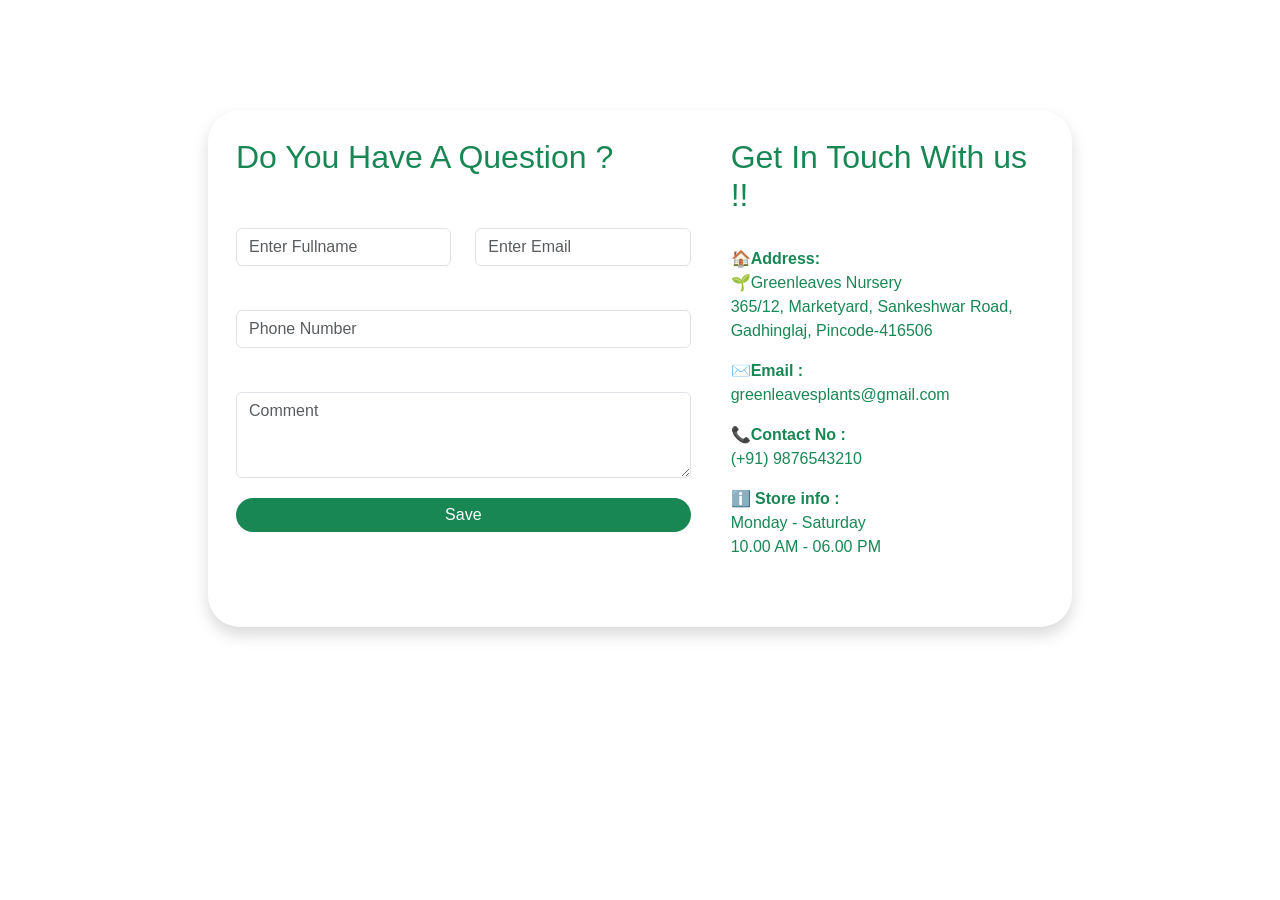
==== Contact-Page-UI/contact_page_1.html @ bb63b6bb "Add contact page UI files and enhance plant shop homepage layout" ====
<!DOCTYPE html>
<html lang="en">

<head>
    <meta charset="UTF-8">
    <meta name="viewport" content="width=device-width, initial-scale=1.0">
    <title>Contact Page UI</title>
    <link href="https://cdn.jsdelivr.net/npm/bootstrap@5.2.3/dist/css/bootstrap.min.css" rel="stylesheet">
    <script src="https://cdn.jsdelivr.net/npm/bootstrap@5.2.3/dist/js/bootstrap.bundle.min.js"></script>
</head>

<body>
    <div class="container" style="align-items: center;
    padding: 80px 150px; margin-top: 30px;">
        <div class="row p-2 shadow rounded-5">
            <div class="col-7 text-success" style="padding: 10px;  font-family: Arial, Helvetica, sans-serif;">
                <div style="padding: 10px;">
                    <h2>Do You Have A Question ?</h2>
                </div>
                <br>
                <div class="row" style="padding: 10px;">
                    <div class="col-6 ">
                        <input type="text" class="form-control" placeholder="Enter Fullname">
                    </div>
                    <div class="col-6">
                        <input type="email" class="form-control" placeholder="Enter Email">
                    </div>
                </div>
                <br>
                <div style="padding: 10px;">
                    <input type="number" class="form-control" placeholder="Phone Number">
                </div>
                <br>
                <div style="padding: 10px;">
                    <textarea style="width: 100%;" class="form-control" rows="3" placeholder="Comment"></textarea>
                </div>
                <div style="padding: 10px;">
                    <input type="submit" value="Save"
                        style="width: 100%; background-color: #198754; color: white; border-radius: 20px; padding: 5px; border: none;">
                </div>
            </div>
            <div class="col-5   text-success " style="padding: 20px; font-family: Arial, Helvetica, sans-serif;">

                <h2>Get In Touch With us !!</h2>
                <br>
                <p> <strong> 🏠Address:</strong>
                    <br>
                    🌱Greenleaves Nursery

                    <br>
                      365/12, Marketyard, Sankeshwar Road, Gadhinglaj, Pincode-416506

                </p>
                <p>
                    <strong> ✉️Email :</strong>
                    <br>
                     greenleavesplants@gmail.com

                </p>
                <p>
                    <strong>📞Contact No : </strong>
                    <br>
                      (+91) 9876543210

                </p>
                <p>
                    <strong>ℹ️ Store info :</strong>
                    <br>
                      Monday - Saturday

                    <br>
                      10.00 AM - 06.00 PM

                </p>
                <br>
            </div>
        </div>
    </div>
</body>

</html>
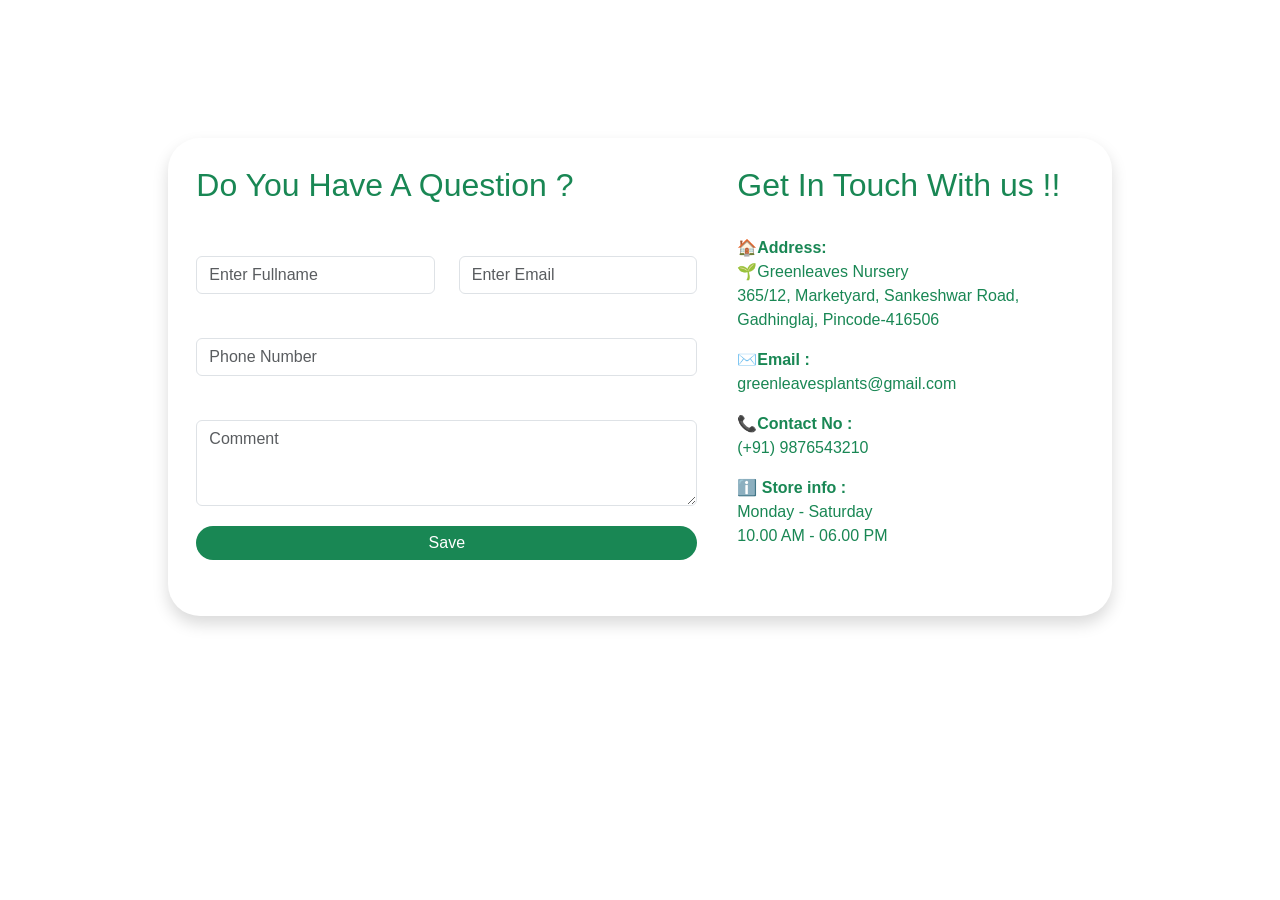
==== commit 20e67938: "Refactor contact page layout and styling for improved responsiveness and user experience" ====
--- a/Contact-Page-UI/contact_page_1.html
+++ b/Contact-Page-UI/contact_page_1.html
@@ -10,70 +10,77 @@
 </head>
 
 <body>
-    <div class="container" style="align-items: center;
-    padding: 80px 150px; margin-top: 30px;">
-        <div class="row p-2 shadow rounded-5">
-            <div class="col-7 text-success" style="padding: 10px;  font-family: Arial, Helvetica, sans-serif;">
-                <div style="padding: 10px;">
-                    <h2>Do You Have A Question ?</h2>
-                </div>
-                <br>
-                <div class="row" style="padding: 10px;">
-                    <div class="col-6 ">
-                        <input type="text" class="form-control" placeholder="Enter Fullname">
+    <div class="container py-5 px-3" style="align-items: center;margin-top: 90px;">
+        <div class="row">
+            <div class="col-1"></div>
+            <div class="col-10">
+                <div class="row p-2 shadow rounded-5">
+                    <div class="col-7 text-success" style="padding: 10px;  font-family: Arial, Helvetica, sans-serif;">
+                        <div style="padding: 10px;">
+                            <h2>Do You Have A Question ?</h2>
+                        </div>
+                        <br>
+                        <div class="row" style="padding: 10px;">
+                            <div class="col-6 ">
+                                <input type="text" class="form-control" placeholder="Enter Fullname">
+                            </div>
+                            <div class="col-6">
+                                <input type="email" class="form-control" placeholder="Enter Email">
+                            </div>
+                        </div>
+                        <br>
+                        <div style="padding: 10px;">
+                            <input type="number" class="form-control" placeholder="Phone Number">
+                        </div>
+                        <br>
+                        <div style="padding: 10px;">
+                            <textarea style="width: 100%;" class="form-control" rows="3"
+                                placeholder="Comment"></textarea>
+                        </div>
+                        <div style="padding: 10px;">
+                            <input type="submit" value="Save"
+                                style="width: 100%; background-color: #198754; color: white; border-radius: 20px; padding: 5px; border: none;">
+                        </div>
                     </div>
-                    <div class="col-6">
-                        <input type="email" class="form-control" placeholder="Enter Email">
+                    <div class="col-5   text-success "
+                        style="padding: 20px; font-family: Arial, Helvetica, sans-serif;">
+
+                        <h2>Get In Touch With us !!</h2>
+                        <br>
+                        <p> <strong> 🏠Address:</strong>
+                            <br>
+                            🌱Greenleaves Nursery
+
+                            <br>
+                            365/12, Marketyard, Sankeshwar Road, Gadhinglaj, Pincode-416506
+
+                        </p>
+                        <p>
+                            <strong> ✉️Email :</strong>
+                            <br>
+                            greenleavesplants@gmail.com
+
+                        </p>
+                        <p>
+                            <strong>📞Contact No : </strong>
+                            <br>
+                            (+91) 9876543210
+
+                        </p>
+                        <p>
+                            <strong>ℹ️ Store info :</strong>
+                            <br>
+                            Monday - Saturday
+
+                            <br>
+                            10.00 AM - 06.00 PM
+
+                        </p>
+                        <br>
                     </div>
                 </div>
-                <br>
-                <div style="padding: 10px;">
-                    <input type="number" class="form-control" placeholder="Phone Number">
-                </div>
-                <br>
-                <div style="padding: 10px;">
-                    <textarea style="width: 100%;" class="form-control" rows="3" placeholder="Comment"></textarea>
-                </div>
-                <div style="padding: 10px;">
-                    <input type="submit" value="Save"
-                        style="width: 100%; background-color: #198754; color: white; border-radius: 20px; padding: 5px; border: none;">
-                </div>
             </div>
-            <div class="col-5   text-success " style="padding: 20px; font-family: Arial, Helvetica, sans-serif;">
 
-                <h2>Get In Touch With us !!</h2>
-                <br>
-                <p> <strong> 🏠Address:</strong>
-                    <br>
-                    🌱Greenleaves Nursery
-
-                    <br>
-                      365/12, Marketyard, Sankeshwar Road, Gadhinglaj, Pincode-416506
-
-                </p>
-                <p>
-                    <strong> ✉️Email :</strong>
-                    <br>
-                     greenleavesplants@gmail.com
-
-                </p>
-                <p>
-                    <strong>📞Contact No : </strong>
-                    <br>
-                      (+91) 9876543210
-
-                </p>
-                <p>
-                    <strong>ℹ️ Store info :</strong>
-                    <br>
-                      Monday - Saturday
-
-                    <br>
-                      10.00 AM - 06.00 PM
-
-                </p>
-                <br>
-            </div>
         </div>
     </div>
 </body>
